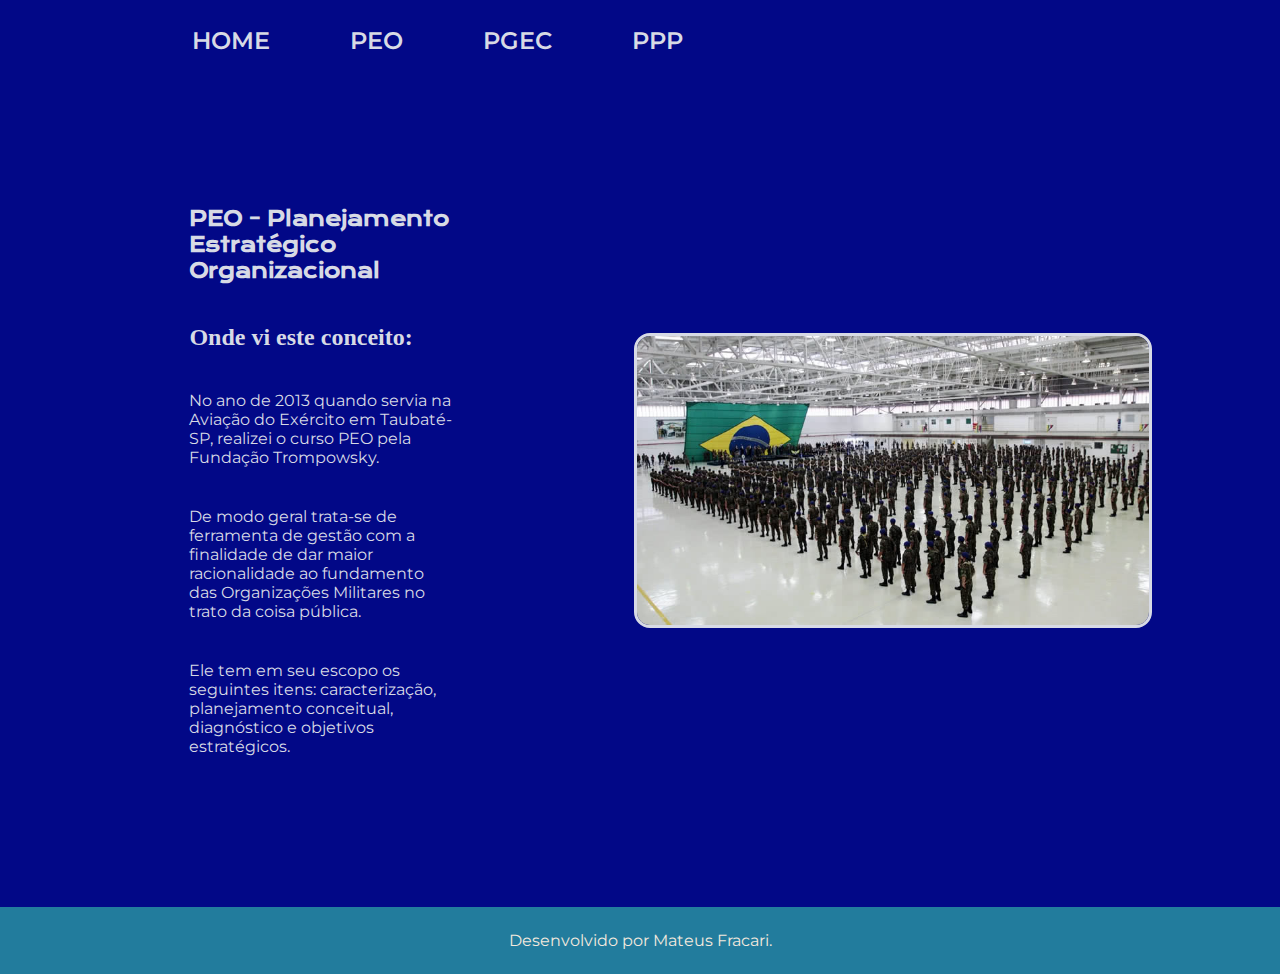
==== peo.html @ ae93fb0c "Add files via upload" ====
<!DOCTYPE html>
<html lang="pt-br">
<head>
    <meta charset="UTF-8">
    <meta http-equiv="X-UA-Compatible" content="IE=edge">
    <meta name="viewport" content="width=device-width, initial-scale=1.0">
    <link rel="stylesheet" href="./estilos/estilo.css">
    <title>PEO</title>
</head>
<body>
    <header class="cabecalho">
        <nav class="cabecalho__menu">
            <a class="cabecalho__menu__links" href="index.html">HOME</a>
            <a class="cabecalho__menu__links" href="peo.html">PEO</a>
            <a class="cabecalho__menu__links" href="pgec.html">PGEC</a>
            <a class="cabecalho__menu__links" href="ppp.html">PPP</a>

        </nav>
    </header>

    <main class="apresentacao">
        <section class="apresentacao__conteudo">
        <h1 class="apresentacao_titulo">PEO - Planejamento Estratégico Organizacional</h1>
        <h2 class="apresentacao_titulo2">Onde vi este conceito:</h2>
        <p class="apresentacao_texto">No ano de 2013 quando servia na Aviação do Exército em Taubaté-SP, realizei o
            curso PEO pela Fundação Trompowsky.
        </p>
        <p class="apresentacao_texto">De modo geral trata-se de ferramenta de gestão com a finalidade de dar maior
            racionalidade ao fundamento das Organizações Militares no trato da coisa pública.
        </p>
        <p class="apresentacao_texto">
            Ele tem em seu escopo os seguintes itens: caracterização, planejamento conceitual,
            diagnóstico e objetivos estratégicos.
        </p>
        </section>
            <img src="./imagens/aviacao.jpg" alt="formatura no cavex" class="apresentacao__conteudo__imagem__cavex">
    </main>

    <footer>
        <p class="rodape">Desenvolvido por Mateus Fracari.</p>
    </footer>

</body>
</html>
---- estilos/estilo.css ----
@import url('https://fonts.googleapis.com/css2?family=Krona+One&family=Montserrat:wght@400;600&display=swap');

* {
    margin: 0px;
    padding: 0px;
}

:root {
    --cor-primaria: #020887;
    --cor-secundaria: #F3E9DD;
    --cor-terciaria: #D7DAE5;
    --cor-rodape: #227C9D;
    --cor-hover: #F7FD04;
}




.cabecalho {
    padding: 2% 0% 0% 15%;
    
}

.cabecalho__menu {
    display: flex;
    gap: 80px;
}

.cabecalho__menu__links {
    font-family: 'Montserrat' , sans-serif;
    font-size: 1.5rem;
    font-weight: 600;
    color: var(--cor-terciaria);
    text-decoration: none;
}

body {
    box-sizing: border-box;
    /* height: 100vh; */
    background-color: var(--cor-primaria);
    color: var(--cor-terciaria);
  
}

.apresentacao {
    box-sizing: border-box;
    display: flex;
    gap: 120px;
    align-items: center;
    justify-content: space-between;
    padding: 7% 10%;
    /* margin: 6%; */
    
    
}

.apresentacao__conteudo {
    display: flex;
    flex-direction: column;
    gap: 40px;
    margin: 6%;
}

.apresentacao__conteudo1 {
    display: flex;
    flex-direction: right;
    gap: 40px;
    width: 60%;
    padding-left: 4%;
}

.apresentacao__conteudo2 {
    display: flex;
    flex-direction: column;
    gap: 1.8rem;
    width: 40%;
}

.apresentacao__conteudo__imagem {
    width: auto;
    border-radius: 12px;
    border-style: solid;
    border-color: var(--cor-terciaria);
}

.apresentacao_titulo {
    font-size: 1.5rem;
    font-family: 'Krona One', sans-serif;
}

.apresentacao_titulo {
    font-size: 1.25rem;
    font-family: 'Krona One', sans-serif;
}

.apresentacao_texto {
    font-size: 1rem;
    font-family: 'Montserrat', sans-serif;
}

.apresentacao_texto_pgec {
    font-size: 1rem;
    font-family: 'Montserrat', sans-serif;
    width: 50%;
}

.apresentacao_titulo_destaque {
    color: var(--cor-terciaria);
}

.apresentacao_imagem {
    width: 50%;
     /* height: 50%; */
    border-radius: 16px;
    border-style: solid;
    border-color: var(--cor-terciaria);
}

.apresentacao__conteudo__imagem__cavex {
    border-style: solid;
    border-radius: 16px;
    border-color: var(--cor-terciaria);
    width: 50%;
}

.rodape {
    background-color: var(--cor-rodape);
    color: var(--cor-secundaria);
    font-family: 'Montserrat' , sans-serif;
    font-weight: 400;
    padding: 24px;
    text-align: center;
}

.apresentacao__conteudo__imagem:hover {
    padding: 2%;

    
}

.cabecalho__menu__links:hover {
    color: var(--cor-hover);

}

.apresentacao__conteudo__imagem__cavex:hover {
    padding: 1%;
}

.apresentacao_imagem:hover {
    padding: 1%;
}

.apresentacao1 {
    display: flex;
    gap: 80px;
    margin: 3% 0% 0% 5%;
    padding: 3%;
    align-items: center;
    justify-content: space-between;
    flex-direction: column;

}

.apresentacao__conteudo__container__coluna {
    display: flex;
    flex-direction: column;
    justify-content: space-between;
    gap: 40px;
    padding: 0% 3% 0% 0%;
}

.apresentacao_texto1 {
    font-size: 1rem;
    font-family: 'Montserrat', sans-serif;
    border-style: solid;
    border-radius: 8px;
    border-color: var(--cor-terciaria);
}

.apresentacao__conteudo__container {
    display: flex;
    flex-direction: right;
    gap: 40px;

}

.apresentacao__conteudo__pgec {
    display: flex;
    gap: 40px;
    padding: 2%;
}

@media (max-width: 500px) { 

    .apresentacao {
        flex-direction: column-reverse;
        padding: 5%;
    }

    .cabecalho {
        padding: 10%;
        justify-content: center;
        align-items: center;
    }

    .cabecalho__menu {
        justify-content: center;
        gap: 20px;
    }

    .apresentacao__conteudo {
        width: auto;
    }
    .apresentacao__conteudo1 {
        width: auto;
        flex-direction: column;
    }
    .apresentacao__conteudo2 {
        width: auto;
        flex-direction: column;
    }

    .apresentacao__conteudo__imagem {
        width: 20%;
    }
        
    
}
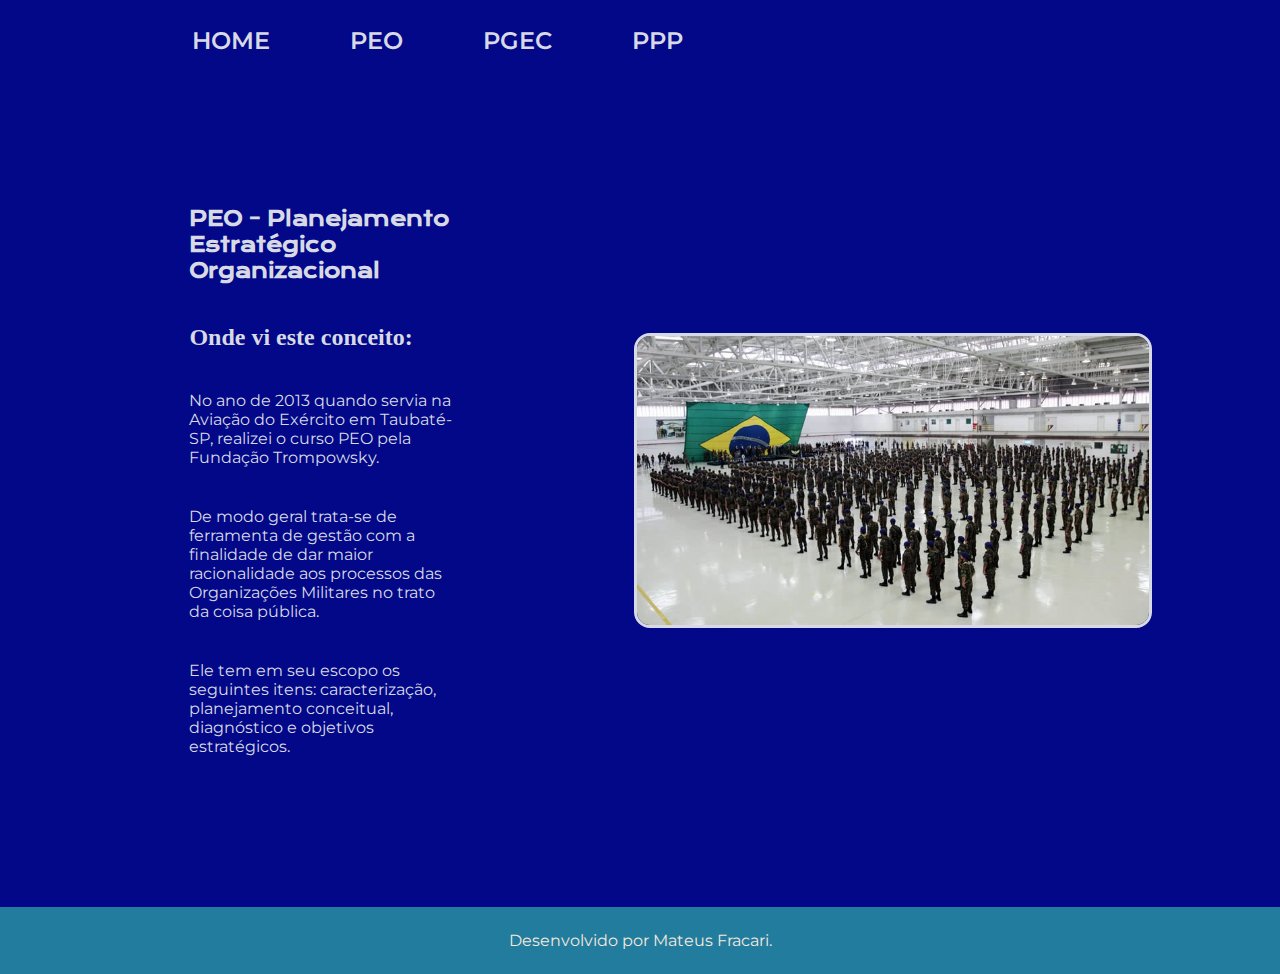
==== commit 1dc3b587: "Add files via upload" ====
--- a/peo.html
+++ b/peo.html
@@ -26,14 +26,14 @@
             curso PEO pela Fundação Trompowsky.
         </p>
         <p class="apresentacao_texto">De modo geral trata-se de ferramenta de gestão com a finalidade de dar maior
-            racionalidade ao fundamento das Organizações Militares no trato da coisa pública.
+            racionalidade aos processos das Organizações Militares no trato da coisa pública.
         </p>
         <p class="apresentacao_texto">
             Ele tem em seu escopo os seguintes itens: caracterização, planejamento conceitual,
             diagnóstico e objetivos estratégicos.
         </p>
         </section>
-            <img src="./imagens/aviacao.jpg" alt="formatura no cavex" class="apresentacao__conteudo__imagem__cavex">
+            <img src="./imagens1/aviacao.jpg" alt="formatura no cavex" class="apresentacao__conteudo__imagem__cavex">
     </main>
 
     <footer>
--- a/estilos/estilo.css
+++ b/estilos/estilo.css
@@ -102,6 +102,7 @@
     font-size: 1rem;
     font-family: 'Montserrat', sans-serif;
     width: 50%;
+    line-height: 1.6;
 }
 
 .apresentacao_titulo_destaque {
